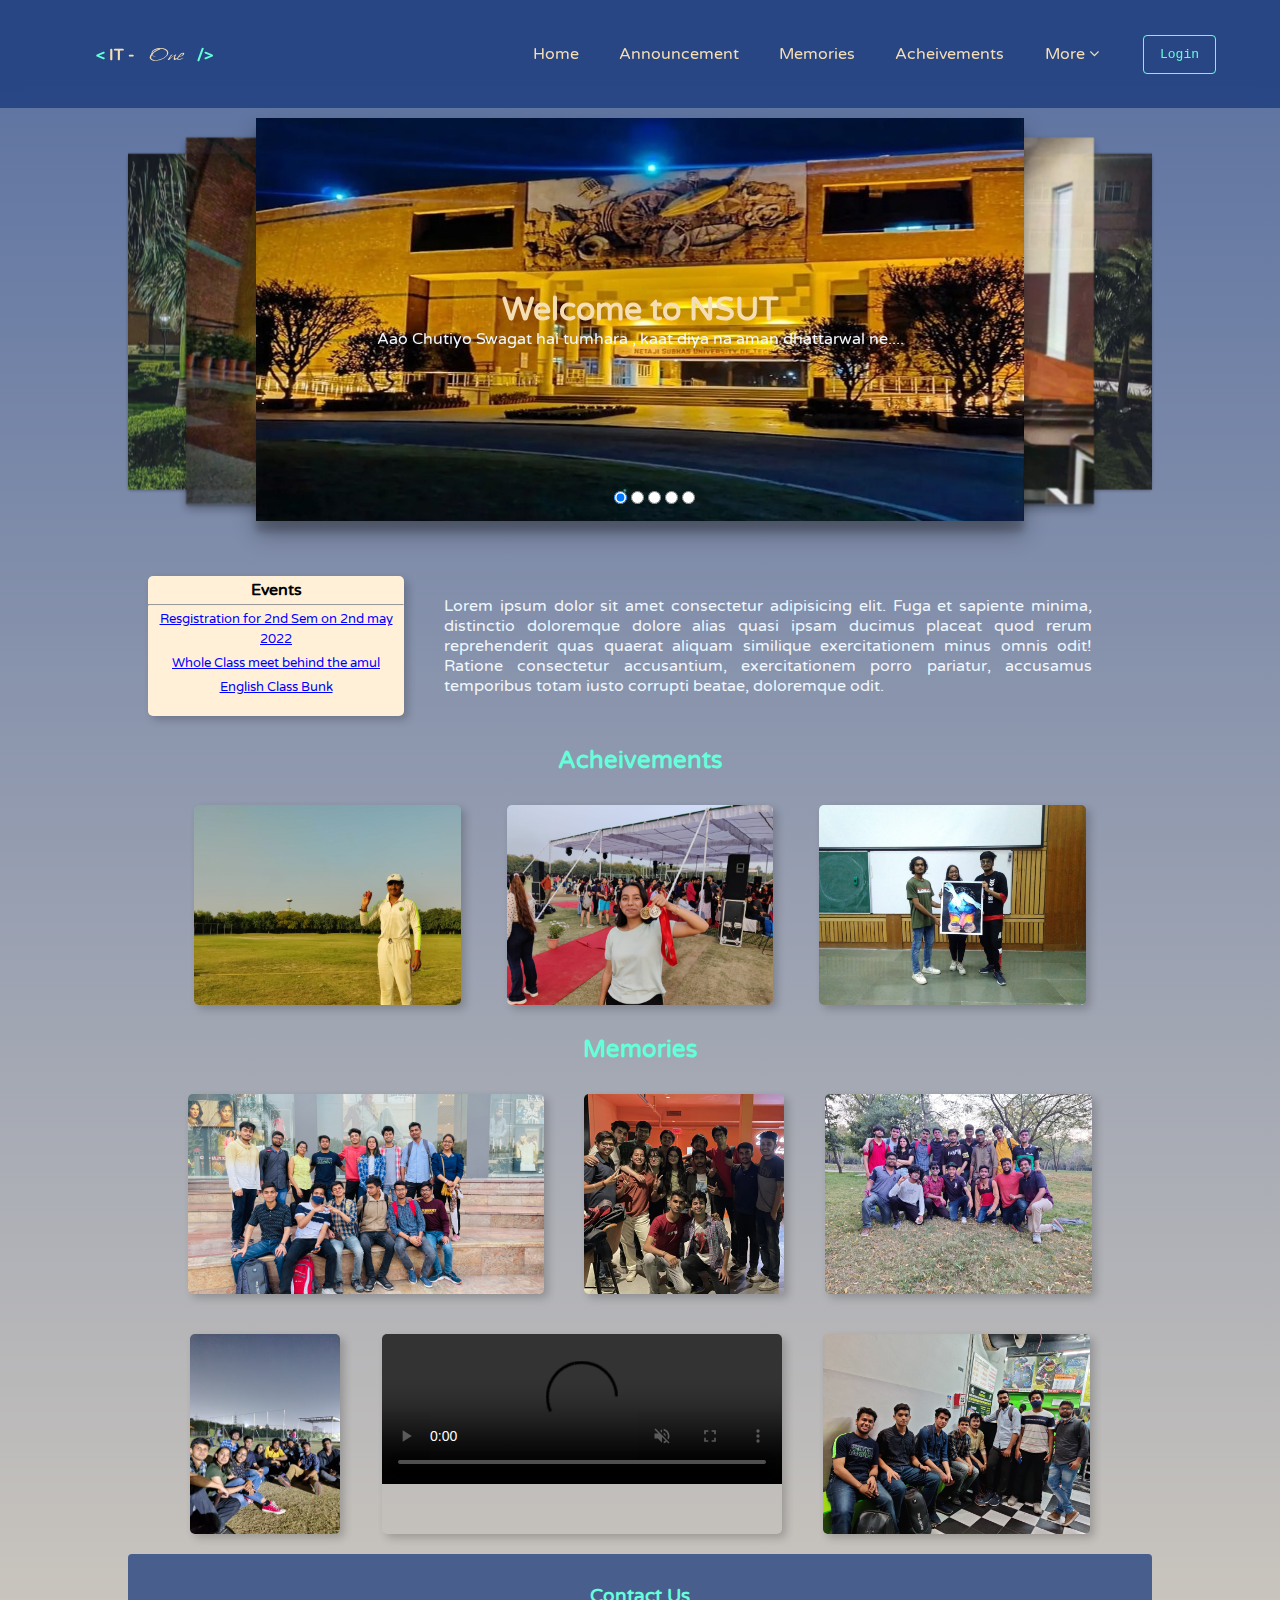
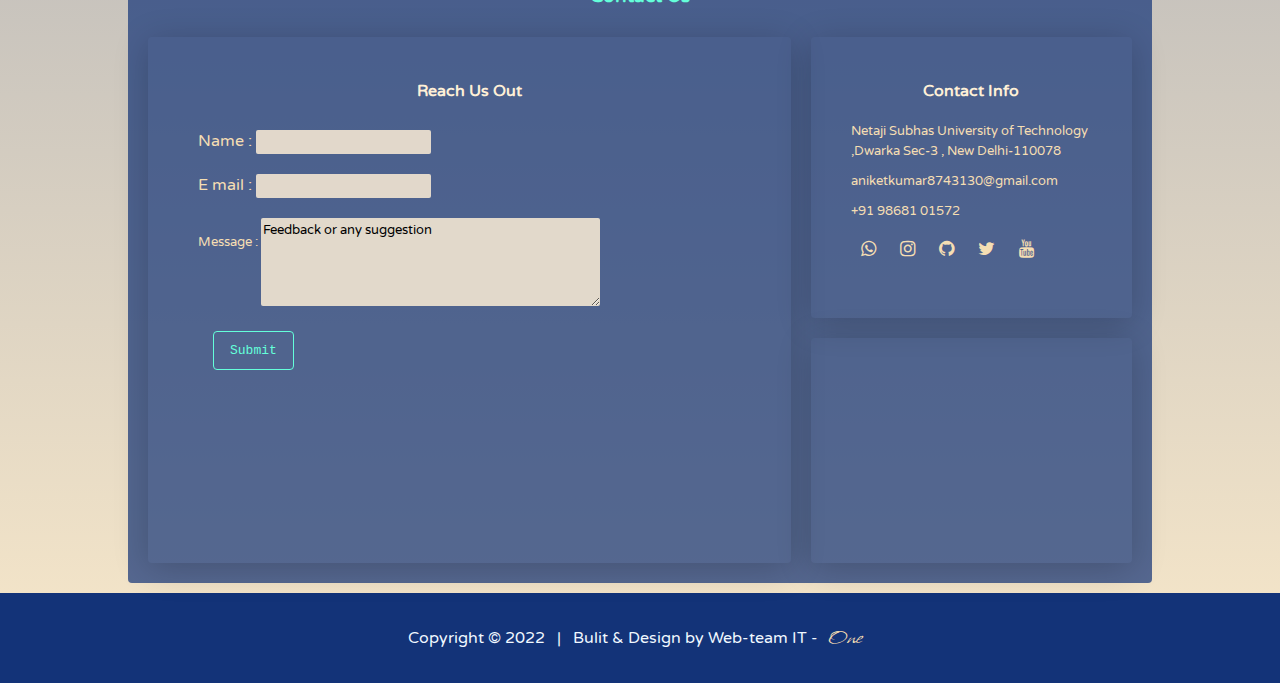
==== IT-1/index.html @ dfeb86dd "Add files via upload" ====
<!DOCTYPE html>
<html lang="en">

<head>
    <meta charset="UTF-8">
    <meta http-equiv="X-UA-Compatible" content="IE=edge">
    <meta name="viewport" content="width=device-width, initial-scale=1.0">
    <title>IT-1</title>
    <link rel="stylesheet" href="css/style.css">
    <link rel="stylesheet" href="css/utilse.css">
    <link href="https://fonts.googleapis.com/css2?family=Varela+Round&family=Whisper&display=swap" rel="stylesheet">
    <link rel="stylesheet" href="https://cdnjs.cloudflare.com/ajax/libs/font-awesome/4.7.0/css/font-awesome.min.css">


<body>
    <header>
        <nav>
            <div class="flex-all-center logo">
                <a href="#">
                    <span class="green-color">
                        < </span>
                            <span class="logo-name"> IT - <span class="one">One</span> </span>
                            <span class="green-color"> /> </span>
                </a>
            </div>
            <div class="right-nav flex-all-center">
                <ul>
                    <li><a href="#" class="active">Home</a></li>
                    <li><a href="#">Announcement</a></li>
                    <li><a href="#">Memories</a></li>
                    <li><a href="#">Acheivements</a></li>

                </ul>
                <div class="more">
                    <a href="#" class="more-lan">More <i class="fa fa-angle-down"></i></a>
                    <div class="more-dropdown none">
                        <div class="pointer more-pointer"></div>
                        <ul class="more-dropdown-list">
                            <li class="more-dropdown-li"><a href="#">IT-1 Dorm</a></li>
                            <li class="more-dropdown-li"><a href="#">Resources</a></li>
                            <li class="more-dropdown-li"><a href="#">Contact</a></li>
                            <li class="more-dropdown-li"><a href="#">Feedback</a></li>
                        </ul>
                    </div>
                </div>
                <div class="login">
                    <div class="button">
                        <a href="#" id="login" target="_blank">Login</a>
                    </div>
                </div>
            </div>
        </nav>
    </header>

    <main>
        <div class="container">
            <div id="slider">
                <!-- <div class="radio-btn"> -->
                <input type="radio" name="slider" id="s1" checked>
                <input type="radio" name="slider" id="s2">
                <input type="radio" name="slider" id="s3">
                <input type="radio" name="slider" id="s4">
                <input type="radio" name="slider" id="s5">
                <!-- </div> -->
                <label for="s1" id="slide1">
                    <div class="slide-container" style="background-image: url(images/slide1.jpg) ;">
                        <h1> <a href="https://google.com" target="_blank"> Welcome to NSUT </a></h1>
                        <p>Aao Chutiyo Swagat hai tumhara , kaat diya na aman dhattarwal ne....</p>
                    </div>
                </label>
                <label for="s2" id="slide2">
                    <div class="slide-container" style="background-image: url(images/slide2.jpg) ;">
                        <h1> <a href="https://google.com" target="_blank"> Welcome to NSUT </a></h1>
                        <p>Aao Chutiyo Swagat hai tumhara , kaat diya na aman dhattarwal ne....</p>
                    </div>
                </label>
                <label for="s3" id="slide3">
                    <div class="slide-container" style="background-image: url(images/slide3.jpg) ;">
                        <h1> <a href="https://google.com" target="_blank"> Welcome to NSUT </a></h1>
                        <p>Aao Chutiyo Swagat hai tumhara , kaat diya na aman dhattarwal ne....</p>
                    </div>
                </label>
                <label for="s4" id="slide4">
                    <div class="slide-container" style="background-image: url(images/slide4.jpg) ;">
                        <h1> <a href="https://google.com" target="_blank"> Welcome to NSUT </a></h1>
                        <p>Aao Chutiyo Swagat hai tumhara , kaat diya na aman dhattarwal ne....</p>
                    </div>
                </label>
                <label for="s5" id="slide5">
                    <div class="slide-container" style="background-image: url(images/slide5.jpg) ;">
                        <h1> <a href="https://google.com" target="_blank"> Welcome to NSUT </a></h1>
                        <p>Aao Chutiyo Swagat hai tumhara , kaat diya na aman dhattarwal ne....</p>
                    </div>
                </label>
            </div>
            <div class="main-content">
                <div class="event-sidebar">
                    <h4>Events</h4>
                    <hr>
                    <ul>
                        <li><a href="#" class="event">Resgistration for 2nd Sem on 2nd may 2022</a></li>
                        <li><a href="#" class="event">Whole Class meet behind the amul</a></li>
                        <li><a href="#" class="event">English Class Bunk</a></li>
                    </ul>
                </div>
                <div class="intro">
                    <p>Lorem ipsum dolor sit amet consectetur adipisicing elit. Fuga et sapiente minima, distinctio
                        doloremque dolore alias quasi ipsam ducimus placeat quod rerum reprehenderit quas quaerat
                        aliquam similique exercitationem minus omnis odit! Ratione consectetur accusantium,
                        exercitationem porro pariatur, accusamus temporibus totam iusto corrupti beatae, doloremque
                        odit.</p>
                </div>
            </div>
            <div class="acheivements-photo">
                <div class="title flex-all-center">
                    <h2>Acheivements</h2>
                </div>
                <div class="acheivements flex-all-evenly">
                    <div class="column-acheivements">
                        <a href="#"><img src="images/acheivement-1.jpeg" alt="photo"></a>
                    </div>
                    <div class="column-acheivements">
                        <a href="#"><img src="images/acheivement-2.jpeg" alt=""></a>
                    </div>
                    <div class="column-acheivements">
                        <a href="#"><img src="images/achivement-3.jpeg" alt=""></a>
                    </div>

                </div>
            </div>
            <div class="memories-photo">
                <div class="title flex-all-center">
                    <h2>Memories</h2>
                </div>
                <div class="memories flex-all-evenly">
                    <div class="column-memories">
                        <a href="#"><img src="images/pacific.JPG" alt="photo"></a>
                    </div>
                    <div class="column-memories">
                        <a href="#"><img src="images/Bowling.jpg" alt=""></a>
                    </div>
                    <div class="column-memories">
                        <a href="#"><img src="images/Holi.jpg" alt=""></a>
                    </div>

                </div>
                <div class="memories flex-all-evenly">
                    <div class="column-memories">
                        <a href="#"><img src="images/DJ-night.jpg" alt="photo"></a>
                    </div>
                    <div class="column-memories">
                        <a href="#"><video src="images/fun.mp4" autoplay muted width="400px" controls></video></a>
                    </div>
                    <div class="column-memories">
                        <a href="#"><img src="images/paint-ball.jpg" alt=""></a>
                    </div>

                </div>
            </div>
            <div class="contact-us">
                <div class="title flex-all-center">
                    <h2>Contact Us</h2>
                </div>
                <div class="box">
                    <div class="contact form">
                        <h4>Reach Us Out</h4>
                        <form action="no-action.php">
                            <div class="formpage">
                                <div class="inputbox">
                                    <label for="name"> Name : <input type="text"></label>
                                </div>
                                <div class="inputbox">
                                    <label for="email"> E mail : <input type="email"></label>
                                </div>
                                <div class="inputbox">
                                    <label for="message" id="message"> Message : </label>
                                    <textarea rows="5" cols="40">Feedback or any suggestion</textarea>
                                    <br>
                                </div>
                                <div class="inputbox">
                                    <div class="button submit">
                                        <a href="#">Submit</a>
                                    </div>
                                </div>
                        </form>
                    </div>
                </div>

                <div class="contact info">
                    <h4>Contact Info</h4>
                    <div class="Infobox">
                        <div class="contact-div">
                            <a href="#">Netaji Subhas University of Technology ,Dwarka Sec-3 , New Delhi-110078</a>
                        </div>
                        <div class="contact-div">
                            <a href="mailto:#">aniketkumar8743130@gmail.com</a>
                            </div">
                            <div class="contact-div">
                                <a href="tel:+#">+91 98681 01572</a>
                            </div>
                            <div class="social-icon">
                                <a href="#"><i class="fa fa-whatsapp"></i></a>
                                <a href="#"><i class="fa fa-instagram"></i></a>
                                <a href="#"><i class="fa fa-github"></i></a>
                                <a href="#"><i class="fa fa-twitter"></i></a>
                                <a href="#"><i class="fa fa-youtube"></i></a>
                            </div>
                        </div>
                    </div>
                </div>
                <div class="contact map">
                    <iframe
                        src="https://www.google.com/maps/embed?pb=!1m18!1m12!1m3!1d7421.9723512498795!2d77.03552391384468!3d28.608640406471572!2m3!1f0!2f0!3f0!3m2!1i1024!2i768!4f13.1!3m3!1m2!1s0x390d05dd375e5a13%3A0x108adaa3abe4bd07!2sNetaji%20Subhas%20University%20of%20Technology!5e0!3m2!1sen!2sin!4v1651351997783!5m2!1sen!2sin"
                        style="border:0;" allowfullscreen="" loading="lazy"
                        referrerpolicy="no-referrer-when-downgrade"></iframe>
                </div>
            </div>
        </div>
    </main>

    <footer class="flex-all-center">
        <p>
            Copyright &copy; 2022 &nbsp; | &nbsp; Bulit & Design by Web-team IT -<a href="#"></href><span
                    class="one">One</span></a>
        </p>
    </footer>
    <!-- <script src="https://cdnjs.cloudflare.com/ajax/libs/jquery/3.6.0/jquery.min.js" integrity="sha512-894YE6QWD5I59HgZOGReFYm4dnWc1Qt5NtvYSaNcOP+u1T9qYdvdihz0PPSiiqn/+/3e7Jo4EaG7TubfWGUrMQ==" crossorigin="anonymous" referrerpolicy="no-referrer"></script>
    <script type="text/javascript">
        $(document).ready(function(){
            $('#slider').slider({
                indicators: true
            });
        });
    </script> -->
</body>

</html>
---- IT-1/css/style.css ----
*{
    margin: 0;
    padding: 0;
    box-sizing: border-box;
    font-family: 'Varela Round', sans-serif;

}

body{
    background:linear-gradient(var(--primary-color), var(--secondary-color));
}

header{
    height: 12vh;
    background-color: rgb(19, 51, 120,0.7);
    display: flex;
    -webkit-box-pack: justify;
    justify-content: space-between;
    -webkit-box-align: center;
    align-items: center;
    position: fixed;
    top: 0px;
    width : 100%;
    z-index: 11;
    backdrop-filter: blur(9px);
    transition: var(--transition);
}
nav{
    display:flex;
    justify-content: space-between;
    width: 90%;
    margin: auto;
}
.logo{
    width: 150px;
    margin:0 15px;
}
.logo a{
    font-weight: bolder;
}
.logo a span.one{
    font-weight: normal;
}
nav ul{
    height: 12vh;
    display: flex;
    justify-content: flex-end;
    align-items: center;
}
nav ul li{
    list-style: none;
    margin: 0 15px;

}
nav ul li a{
    color: var(--text-color);
    text-decoration: none;
    padding: 0 5px;
}
nav ul li a:hover{
    font-weight: bold;
}
.more{
    position: relative;
    width: 6em;
    /* border: 2px solid red; */
    text-align: center;
}
.more a:hover{
    font-weight: bold;

}

.login{
    display: flex;
    width: 6em;
    justify-content: flex-end;
}

nav .button:hover{
    box-shadow: 1px 2px #64ffdbc7;
    background-color: rgba(119, 136, 153, 0.493);
    transition: all 0.25s cubic-bezier(0.645,0.045,0.355,1);
}
nav .button a:hover{
    /* box-shadow: 1px 2px #64ffdbc7; */
    font-size: 15px;
    transition: all 0.25s cubic-bezier(0.645,0.045,0.355,1);
}

.container{
    min-height: calc(100vh - 10vh);
    position: relative;
    padding-top: 12vh;
    /* background-color: red; */
}


/* designing more-dropdown-menu */

.pointer{
    width: 20px;
    height: 20px;
    background: rgba(19, 51, 120, 0.299);
    transform: rotate(45deg);
    position: relative;
    top: 10px;
    left: 40%;
}
.more-dropdown{
    position: relative;
    top: 12px;
    /* right: 30px; */
    height: auto;
}
.more-dropdown-list{
    position: absolute;
    list-style: none;
    background-color: rgba(19, 51, 120, 0.9);
    width: max-content;
    box-shadow: 0 4px 16px 0 rgb(0 0 0 /20%);
    min-width: 200px;
    translate: (-30px);
    left: -15px;
    height: auto;
}
.more-dropdown-li{
    padding: 16px 20px;
    border-bottom: 1px solid #f0f0f0;
    font-size: 14px;
    cursor :pointer;
}
.more-dropdown-li:last-child{
    border-bottom: none;
}

.more:hover .more-lan{
    position: relative;
    top: 10px;
}
.more:hover .more-dropdown ,.more-dropdown-list{
    display: block;
}
.more:hover .more-lan .fa{
    transform: rotate(180deg);
}

/* designing image sliders */

#slider{
    /* display: flex; */
    padding-top: 10px;
    height: 35vw;
    position: relative;
    perspective: 1000px;
    transform-style: preserve-3d;
}

.slide-container{
    display: flex;
    width: 100%;
    height: 100%;
    background: no-repeat center center/cover;
    justify-content: center;
    align-items: center;
    flex-direction: column;

}
#slider label {
    margin: auto;
    width: 60%;
    height: 90%;
    border-radius: 4px;
    position: absolute;
    left: 0;
    right: 0;
    cursor: pointer;
    transition: transform 0.4s ease;

}
#s1:checked ~ #slide4, #s2:checked ~ #slide5,
#s3:checked ~ #slide1, #s4:checked ~ #slide2,
#s5:checked ~ #slide3{
    box-shadow: 0 1px 4px 0 rgba(0,0,0,0.37);
    transform: translate3d(-30%,0,-200px);
    opacity: 80%;
}
#s1:checked ~ #slide5, #s2:checked ~ #slide1,
#s3:checked ~ #slide2, #s4:checked ~ #slide3,
#s5:checked ~ #slide4{
    box-shadow: 0 6px 10px 0 rgba(0,0,0,0.3) , 0 2px 2px 0 rgba(0,0,0,.2);
    transform: translate3d(-15%,0,-100px);
    opacity: 90%;
}
#s1:checked ~ #slide1, #s2:checked ~ #slide2,
#s3:checked ~ #slide3, #s4:checked ~ #slide4,
#s5:checked ~ #slide5{
    box-shadow: 0 13px 25px 0 rgba(0,0,0,0.3) , 0 11px 7px 0 rgba(0,0,0,.19);
    transform: translate3d(0,0,0);
}
#s1:checked ~ #slide2, #s2:checked ~ #slide3,
#s3:checked ~ #slide4, #s4:checked ~ #slide5,
#s5:checked ~ #slide1{
    box-shadow: 0 6px 10px 0 rgba(0,0,0,0.3) , 0 2px 2px 0 rgba(0,0,0,.2);
    transform: translate3d(15%,0,-100px);
    opacity: 90%;
}
#s1:checked ~ #slide3, #s2:checked ~ #slide4,
#s3:checked ~ #slide5, #s4:checked ~ #slide1,
#s5:checked ~ #slide2{
    box-shadow: 0 1px 4px 0 rgba(0,0,0,0.37);
    transform: translate3d(30%,0,-200px);
    opacity: 80%;
}
[type=radio]{
    position: relative;
    top: 29vw;
    left: 48vw;
    z-index: 5;
    cursor: pointer;
}
.main-content{
    width: 80%;
    text-align: center;
    margin: auto;
    /* background-color: red; */
    padding: 20px;
    display: flex;
}
.event-sidebar{
    width: 20vw;
    background-color: #fff0d7;
    box-shadow: 4px 4px 8px rgb(0 0 0 /20%);
    border-radius: 5px;
    min-width: 20vw;
}
.event-sidebar ul{
    list-style: none;
}
.event-sidebar ul li{
    padding: 2px 0;
}
.intro {
    padding: 20px 40px;
    text-align: justify;
}
a.event{
    font-size: small;
    text-decoration: underline;
    color: blue;
}
footer{
    height: 10vh;
    background-color: var(--bg-color);
    color: aliceblue;
    margin-top: 10px;
}
footer p{
    font-weight: 500;
}

.memories , .acheivements{
    width: 80%;
    margin: auto;
    /* background-color: red; */
    padding: 20px;
    
}
.column-memories , .column-acheivements{
    width: auto;
    height: 200px;
    /* background-color: white; */
    border-radius: 5px;
    overflow: hidden;
    box-shadow: 4px 4px 8px rgb(0 0 0 /20%);
}
.column-memories:hover , .column-acheivements:hover{
    position: relative;
    bottom: 4px;
    transition: all 0.25s cubic-bezier(0.645,0.045,0.355,1);

}
/* ----designing contact us page -----*/
.contact-us{
    width: 80%;
    /* text-align: center; */
    margin: auto;
    background-color: var(--primary-color);
    padding: 20px;
    border-radius: 4px;
}
.contact-us .title{
    font-size: 0.8em;
    width: 100%;
}
.form h4 , .contact h4{
    text-align: center;
    color: #fff0d7;
    margin-bottom: 15px;
}
.form{
    grid-area: form;
}
.info{
    grid-area: info;
}
.map{
    grid-area: map;
}
.contact{
    padding: 40px;
    /* background: white; */
    box-shadow: 0 5px 35px 0 rgb(0 0 0 /20%);
    border-radius: 4px;
}
.box{
    position: relative;
    display: grid;
    grid-template-columns: 2fr 1fr;
    grid-template-rows: 5fr 4fr;
    grid-template-areas: 
    "form info" 
    "form map";
    grid-gap: 20px;
    margin-top: 20px;
}
.inputbox{
    padding: 10px;
}
label{
    /* font-weight: 600; */
    color: var(--text-color);
}
label#message{
    position: relative;
    bottom: 60px;
    font-size: smaller;
}
input , textarea{
    background: #fff0d7d6;
    border: none;
    border-radius: 2px;
    padding: 4px 2px;
}
.contact-div a{
    font-size: smaller;
}
.contact-div a:hover{
    text-decoration: underline;
}
.contact-div{
    margin: 10px 0;
}
.contact-div .social-icon i{
    margin: 10px;
    color: var(--text-color);
    font-size: large;
}
.contact-div .social-icon i:hover{
    color: var(--hover-color);
    font-size: 20px;
    transition: all 0.25s cubic-bezier(0.645,0.045,0.355,1);
}
.map{
    padding: 0;
}
.map iframe{
    width: 100%;
    height: 100%;
}
---- IT-1/css/utilse.css ----
:root{
    --bg-color:rgb(19, 51, 120);
    --text-color: wheat;
    --hover-color: #64ffda;
    --p-color: aliceblue;
    --primary-color: rgba(19, 51, 120, 0.7);
    --secondary-color: rgba(245, 222, 179, 0.7);
}

.flex-all-center {
    display: flex;
    justify-content: center;
    align-items: center;
    
}
.flex-all-evenly {
    display: flex;
    justify-content: space-evenly;
    align-items: center;
    
}
.flex-all-between {
    display: flex;
    justify-content: space-between;
    align-items: center;
    
}
a{
    text-decoration: none;
    color: var(--text-color);
}


span.one{
    font-family: 'Whisper', cursive;
    text-decoration: none;
    color: var(--text-color);
    font-size: x-large;
    padding: 0 10px;
}

span.one:hover{
    color: var(--hover-color);
    font-size: xx-large;
}
span.green-color{
    color: var(--hover-color);
}
.none{
    display: none;
}
.button a{
    color: #64ffda;
    border-radius: 4px;
    padding: 0.75rem 1rem;
    font-family: SF Mono,Fira Code,Fira Mono,Roboto Mono,monospace;
    line-height: 1;
    text-decoration: none;
    cursor: pointer;
    font-size: 13px;
}
.button a:hover{
    /* box-shadow: 1px 2px #64ffdbc7; */
    font-size: 15px;
    transition: all 0.25s cubic-bezier(0.645,0.045,0.355,1);
}
.button{
    display: flex;
    transition-delay: 400ms;
    text-align: center;
    border: 1px solid #64ffda;
    border-radius: 4px;
    margin-left: 15px;
    background-color: transparent;

}
.button:hover{
    box-shadow: 1px 2px #64ffdbc7;
    background-color: rgba(119, 136, 153, 0.493);
    transition: all 0.25s cubic-bezier(0.645,0.045,0.355,1);
}
.title{
    padding: 10px 0;
}
img{
    width: 100%;
    height:100%;
}
h1{
    color: aliceblue;
}
p{
    color: var(--p-color);
}
h4{
    padding: 4px 0;
}
h2{
    color: var(--hover-color);
}
.submit{
    width: fit-content;
}
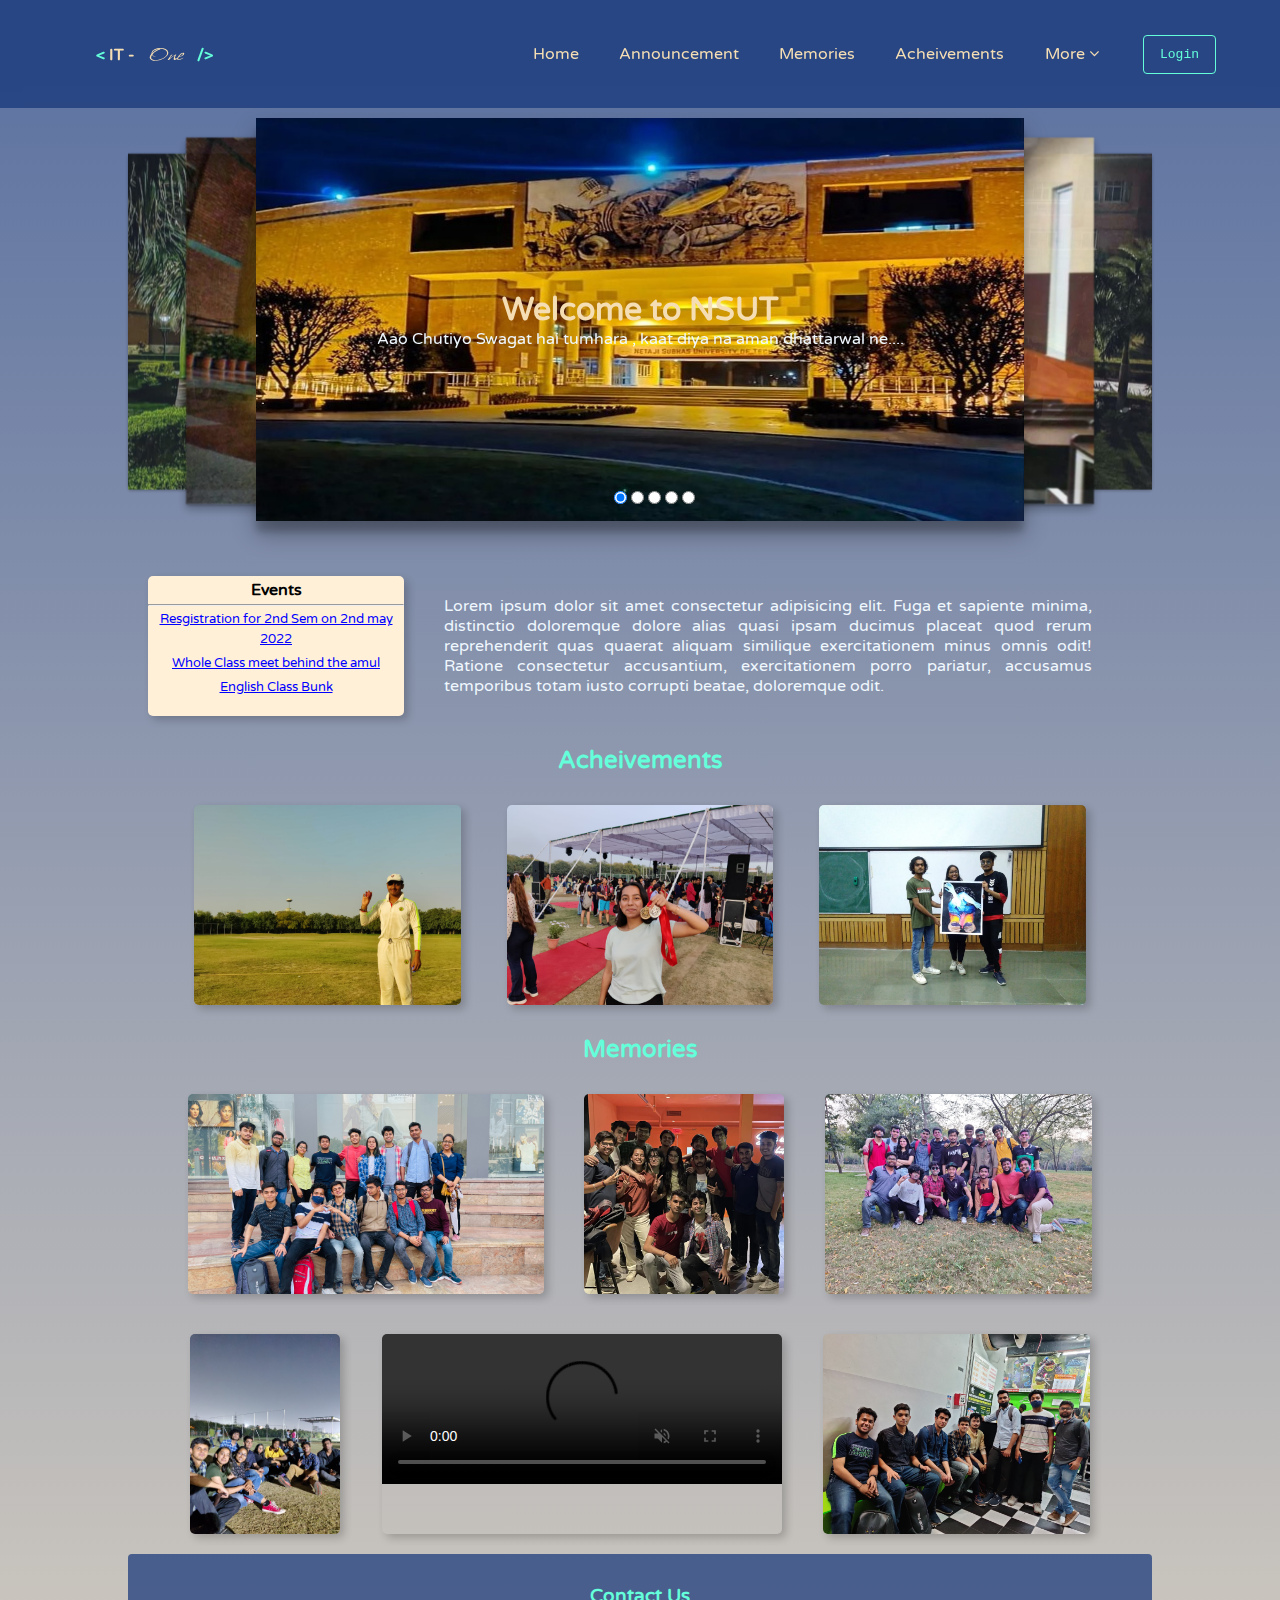
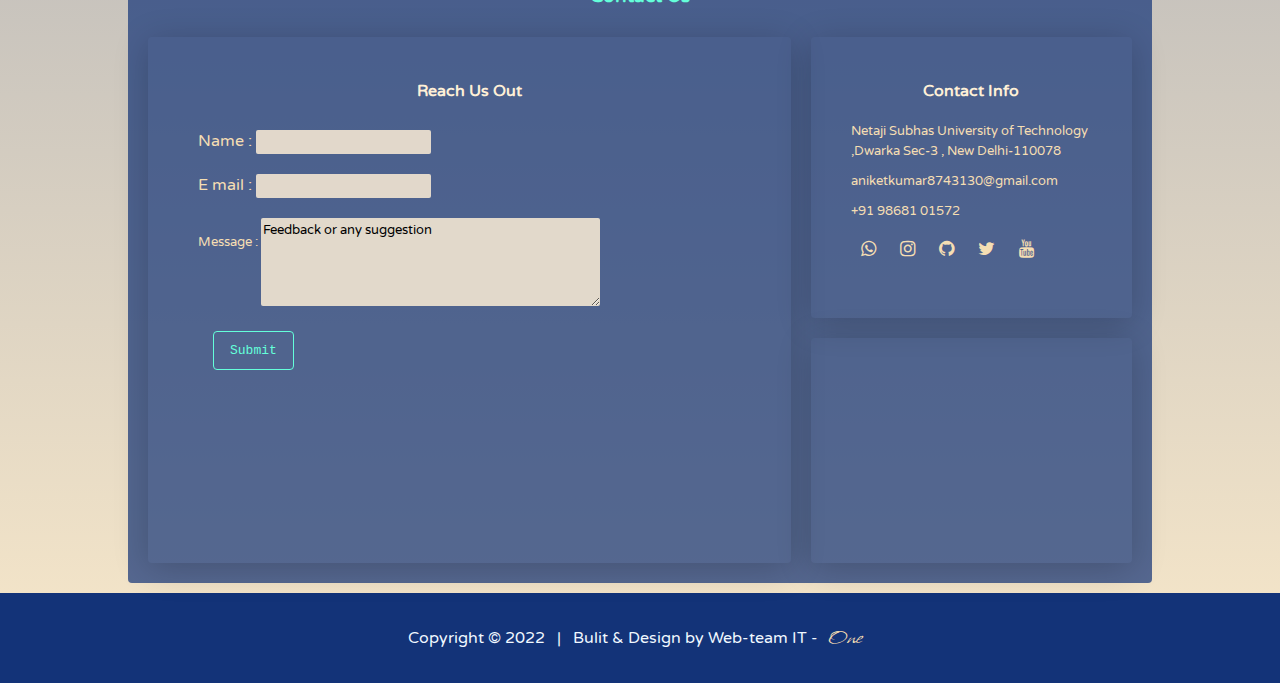
==== commit 30ff3f98: "Update index.html" ====
--- a/IT-1/index.html
+++ b/IT-1/index.html
@@ -10,7 +10,7 @@
     <link rel="stylesheet" href="css/utilse.css">
     <link href="https://fonts.googleapis.com/css2?family=Varela+Round&family=Whisper&display=swap" rel="stylesheet">
     <link rel="stylesheet" href="https://cdnjs.cloudflare.com/ajax/libs/font-awesome/4.7.0/css/font-awesome.min.css">
-
+</head>
 
 <body>
     <header>
@@ -220,7 +220,7 @@
 
     <footer class="flex-all-center">
         <p>
-            Copyright &copy; 2022 &nbsp; | &nbsp; Bulit & Design by Web-team IT -<a href="#"></href><span
+            Copyright &copy; 2022 &nbsp; | &nbsp; Bulit & Design by Web-team IT -<a href="#"><span
                     class="one">One</span></a>
         </p>
     </footer>
@@ -234,4 +234,4 @@
     </script> -->
 </body>
 
-</html>+</html>
